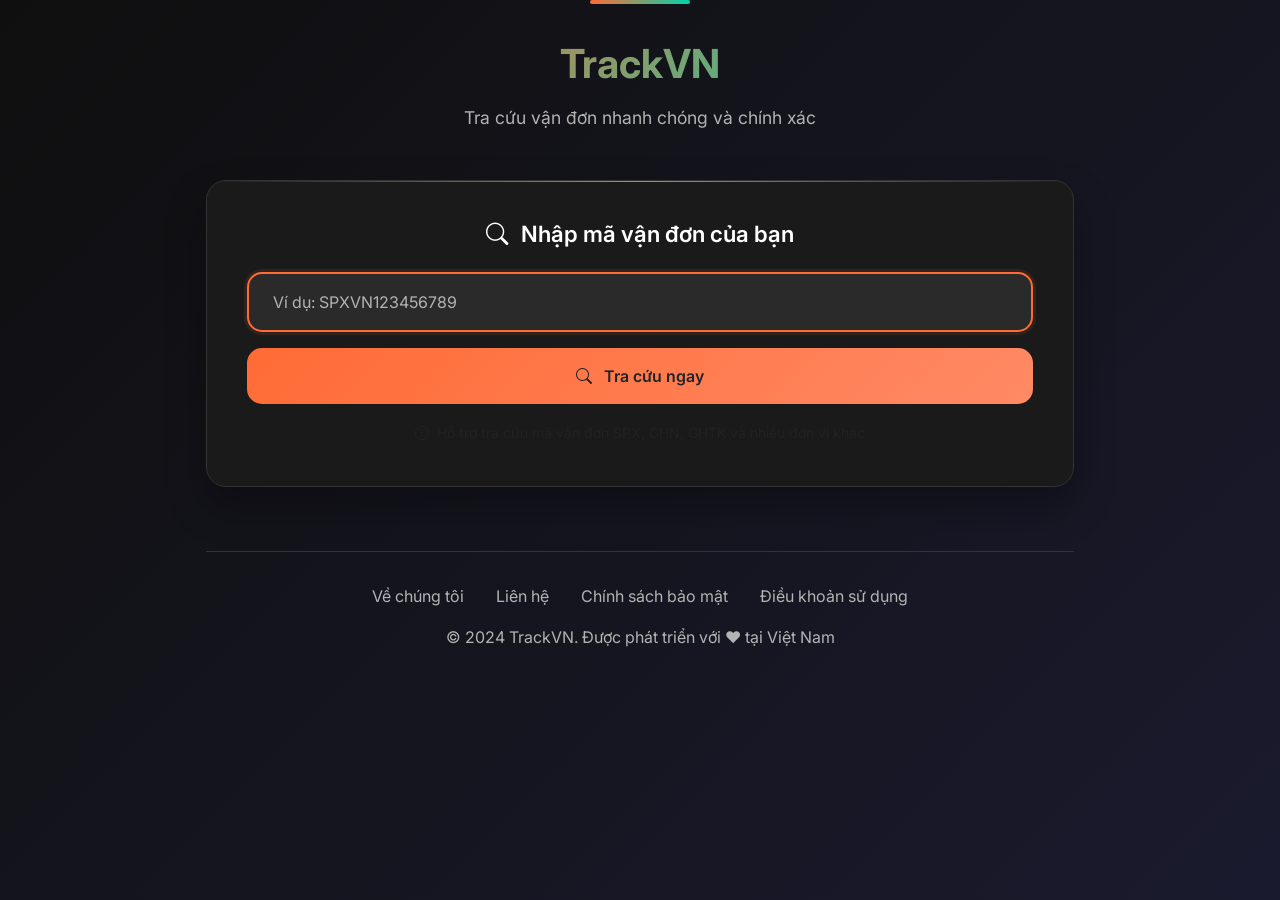
==== public/index.html @ 9b19fdf8 "Update index.html" ====
<!DOCTYPE html>
<html lang="vi">
<head>
  <meta charset="UTF-8" />
  <meta name="viewport" content="width=device-width, initial-scale=1.0" />
  <title>TrackVN - Tra cứu Mã Vận Đơn Shopee</title>
  <link href="https://cdn.jsdelivr.net/npm/bootstrap@5.3.0/dist/css/bootstrap.min.css" rel="stylesheet" />
  <link href="https://cdn.jsdelivr.net/npm/bootstrap-icons@1.10.5/font/bootstrap-icons.css" rel="stylesheet" />
  <link href="https://fonts.googleapis.com/css2?family=Inter:wght@300;400;500;600;700&display=swap" rel="stylesheet" />
  <style>
    :root {
      --primary-color: #ff6b35;
      --secondary-color: #4a90e2;
      --accent-color: #00d4aa;
      --background-dark: #0f0f0f;
      --surface-dark: #1a1a1a;
      --surface-light: #2a2a2a;
      --text-primary: #ffffff;
      --text-secondary: #b3b3b3;
      --border-color: #333333;
      --success-color: #10b981;
      --warning-color: #f59e0b;
      --error-color: #ef4444;
    }

    * {
      margin: 0;
      padding: 0;
      box-sizing: border-box;
    }

    body {
      background: linear-gradient(135deg, var(--background-dark) 0%, #1a1a2e 100%);
      color: var(--text-primary);
      font-family: 'Inter', 'Segoe UI', sans-serif;
      min-height: 100vh;
      line-height: 1.6;
    }

    .container {
      max-width: 900px;
      margin: 0 auto;
      padding: 2rem 1rem;
    }

    /* Header */
    .header {
      text-align: center;
      margin-bottom: 3rem;
      position: relative;
    }

    .header::before {
      content: '';
      position: absolute;
      top: -2rem;
      left: 50%;
      transform: translateX(-50%);
      width: 100px;
      height: 4px;
      background: linear-gradient(90deg, var(--primary-color), var(--accent-color));
      border-radius: 2px;
    }

    .logo {
      font-size: 2.5rem;
      font-weight: 700;
      background: linear-gradient(135deg, var(--primary-color), var(--accent-color));
      -webkit-background-clip: text;
      -webkit-text-fill-color: transparent;
      background-clip: text;
      margin-bottom: 0.5rem;
    }

    .subtitle {
      color: var(--text-secondary);
      font-size: 1.1rem;
      font-weight: 400;
    }

    /* Search Section */
    .search-section {
      background: var(--surface-dark);
      border-radius: 20px;
      padding: 2.5rem;
      margin-bottom: 3rem;
      box-shadow: 0 20px 40px rgba(0, 0, 0, 0.3);
      backdrop-filter: blur(10px);
      border: 1px solid var(--border-color);
      position: relative;
      overflow: hidden;
    }

    .search-section::before {
      content: '';
      position: absolute;
      top: 0;
      left: 0;
      right: 0;
      height: 1px;
      background: linear-gradient(90deg, transparent, var(--primary-color), transparent);
    }

    .search-title {
      font-size: 1.4rem;
      font-weight: 600;
      margin-bottom: 1.5rem;
      text-align: center;
    }

    .input-group {
      position: relative;
      margin-bottom: 1rem;
    }

    .form-control {
      background: var(--surface-light);
      border: 2px solid var(--border-color);
      color: var(--text-primary);
      border-radius: 15px;
      padding: 1rem 1.5rem;
      font-size: 1rem;
      transition: all 0.3s ease;
      height: auto;
    }

    .form-control:focus {
      background: var(--surface-light);
      border-color: var(--primary-color);
      box-shadow: 0 0 0 3px rgba(255, 107, 53, 0.1);
      color: var(--text-primary);
    }

    .form-control::placeholder {
      color: var(--text-secondary);
    }

    .btn-track {
      background: linear-gradient(135deg, var(--primary-color), #ff8a65);
      border: none;
      border-radius: 15px;
      padding: 1rem 2rem;
      font-weight: 600;
      font-size: 1rem;
      transition: all 0.3s ease;
      position: relative;
      overflow: hidden;
    }

    .btn-track:hover {
      transform: translateY(-2px);
      box-shadow: 0 10px 25px rgba(255, 107, 53, 0.3);
    }

    .btn-track:active {
      transform: translateY(0);
    }

    .btn-track .spinner-border {
      width: 1rem;
      height: 1rem;
    }

    /* Step Indicator */
    .step-container {
      display: none;
      background: var(--surface-dark);
      border-radius: 20px;
      padding: 2rem;
      margin-bottom: 2rem;
      border: 1px solid var(--border-color);
      box-shadow: 0 10px 30px rgba(0, 0, 0, 0.2);
    }

    .step-container.show {
      display: block;
      animation: slideIn 0.5s ease-out;
    }

    @keyframes slideIn {
      from {
        opacity: 0;
        transform: translateY(20px);
      }
      to {
        opacity: 1;
        transform: translateY(0);
      }
    }

    .step-indicator {
      display: flex;
      justify-content: space-between;
      align-items: center;
      position: relative;
      margin: 1rem 0;
    }

    .step-line {
      position: absolute;
      top: 50%;
      left: 0;
      right: 0;
      height: 3px;
      background: var(--border-color);
      z-index: 0;
      border-radius: 2px;
    }

    .step-progress {
      position: absolute;
      top: 50%;
      left: 0;
      height: 3px;
      background: linear-gradient(90deg, var(--primary-color), var(--accent-color));
      z-index: 1;
      border-radius: 2px;
      transition: width 0.8s ease;
    }

    .step {
      position: relative;
      z-index: 2;
      display: flex;
      flex-direction: column;
      align-items: center;
      flex: 1;
    }

    .step-icon {
      width: 50px;
      height: 50px;
      border-radius: 50%;
      background: var(--surface-light);
      color: var(--text-secondary);
      display: flex;
      align-items: center;
      justify-content: center;
      font-size: 1.2rem;
      border: 3px solid var(--border-color);
      transition: all 0.4s ease;
      margin-bottom: 0.5rem;
    }

    .step.active .step-icon {
      background: linear-gradient(135deg, var(--primary-color), var(--accent-color));
      color: white;
      border-color: var(--primary-color);
      transform: scale(1.1);
      box-shadow: 0 5px 20px rgba(255, 107, 53, 0.4);
    }

    .step-label {
      font-size: 0.9rem;
      font-weight: 500;
      text-align: center;
      color: var(--text-secondary);
      transition: color 0.3s ease;
    }

    .step.active .step-label {
      color: var(--text-primary);
      font-weight: 600;
    }

    /* Timeline */
    .timeline-container {
      display: none;
      background: var(--surface-dark);
      border-radius: 20px;
      padding: 2rem;
      border: 1px solid var(--border-color);
      box-shadow: 0 10px 30px rgba(0, 0, 0, 0.2);
    }

    .timeline-container.show {
      display: block;
      animation: slideIn 0.5s ease-out;
    }

    .timeline-title {
      font-size: 1.3rem;
      font-weight: 600;
      margin-bottom: 1.5rem;
      display: flex;
      align-items: center;
      gap: 0.5rem;
    }

    .timeline {
      position: relative;
      padding-left: 0;
      list-style: none;
    }

    .timeline::before {
      content: '';
      position: absolute;
      left: 25px;
      top: 0;
      bottom: 0;
      width: 2px;
      background: linear-gradient(180deg, var(--primary-color), var(--accent-color));
      border-radius: 1px;
    }

    .timeline-item {
      position: relative;
      padding-left: 60px;
      margin-bottom: 2rem;
      opacity: 0;
      animation: fadeInUp 0.6s ease forwards;
    }

    .timeline-item.hidden {
      display: none;
    }

    .timeline-item:nth-child(1) { animation-delay: 0.1s; }
    .timeline-item:nth-child(2) { animation-delay: 0.2s; }
    .timeline-item:nth-child(3) { animation-delay: 0.3s; }
    .timeline-item:nth-child(4) { animation-delay: 0.4s; }
    .timeline-item:nth-child(5) { animation-delay: 0.5s; }

    @keyframes fadeInUp {
      from {
        opacity: 0;
        transform: translateY(20px);
      }
      to {
        opacity: 1;
        transform: translateY(0);
      }
    }

    .timeline-marker {
      position: absolute;
      left: 15px;
      top: 5px;
      width: 20px;
      height: 20px;
      border-radius: 50%;
      background: linear-gradient(135deg, var(--primary-color), var(--accent-color));
      border: 3px solid var(--surface-dark);
      box-shadow: 0 0 0 3px var(--border-color);
    }

    .timeline-content {
      background: var(--surface-light);
      border-radius: 15px;
      padding: 1.5rem;
      border-left: 4px solid var(--primary-color);
    }

    .timeline-description {
      font-size: 1rem;
      font-weight: 500;
      margin-bottom: 0.5rem;
      color: var(--text-primary);
    }

    .timeline-time {
      font-size: 0.9rem;
      color: var(--text-secondary);
      display: flex;
      align-items: center;
      gap: 0.3rem;
    }

    /* Show More Button */
    .show-more-container {
      text-align: center;
      margin-top: 1.5rem;
      display: none;
    }

    .show-more-container.visible {
      display: block;
    }

    .btn-show-more {
      background: linear-gradient(135deg, var(--secondary-color), var(--accent-color));
      border: none;
      border-radius: 12px;
      padding: 0.8rem 1.5rem;
      color: white;
      font-weight: 500;
      font-size: 0.9rem;
      transition: all 0.3s ease;
      cursor: pointer;
    }

    .btn-show-more:hover {
      transform: translateY(-2px);
      box-shadow: 0 8px 20px rgba(74, 144, 226, 0.3);
    }

    .timeline-stats {
      display: flex;
      justify-content: space-between;
      align-items: center;
      margin-bottom: 1rem;
      padding: 1rem;
      background: var(--surface-light);
      border-radius: 12px;
      font-size: 0.9rem;
      color: var(--text-secondary);
    }

    /* Error State */
    .error-container {
      display: none;
      text-align: center;
      padding: 3rem 2rem;
      background: var(--surface-dark);
      border-radius: 20px;
      border: 1px solid var(--border-color);
    }

    .error-container.show {
      display: block;
      animation: slideIn 0.5s ease-out;
    }

    .error-icon {
      font-size: 4rem;
      color: var(--error-color);
      margin-bottom: 1rem;
    }

    .error-title {
      font-size: 1.3rem;
      font-weight: 600;
      margin-bottom: 0.5rem;
    }

    .error-message {
      color: var(--text-secondary);
      margin-bottom: 2rem;
    }

    /* Footer */
    .footer {
      text-align: center;
      margin-top: 4rem;
      padding-top: 2rem;
      border-top: 1px solid var(--border-color);
      color: var(--text-secondary);
    }

    .footer-links {
      display: flex;
      justify-content: center;
      gap: 2rem;
      margin-bottom: 1rem;
      flex-wrap: wrap;
    }

    .footer-link {
      color: var(--text-secondary);
      text-decoration: none;
      transition: color 0.3s ease;
    }

    .footer-link:hover {
      color: var(--primary-color);
    }

    /* Responsive */
    @media (max-width: 768px) {
      .container {
        padding: 1rem;
      }

      .search-section {
        padding: 2rem 1.5rem;
      }

      .step-indicator {
        flex-wrap: wrap;
        gap: 1rem;
      }

      .step {
        flex: 0 0 calc(50% - 0.5rem);
      }

      .step-line {
        display: none;
      }

      .logo {
        font-size: 2rem;
      }

      .footer-links {
        flex-direction: column;
        gap: 1rem;
      }
    }

    /* Loading Animation */
    .loading-dots {
      display: inline-block;
    }

    .loading-dots::after {
      content: '';
      animation: dots 1.5s infinite;
    }

    @keyframes dots {
      0%, 20% { content: ''; }
      40% { content: '.'; }
      60% { content: '..'; }
      80%, 100% { content: '...'; }
    }
  </style>
</head>
<body>
  <div class="container">
    <!-- Header -->
    <div class="header">
      <div class="logo">TrackVN</div>
      <div class="subtitle">Tra cứu vận đơn nhanh chóng và chính xác</div>
    </div>

    <!-- Search Section -->
    <div class="search-section">
      <h3 class="search-title">
        <i class="bi bi-search me-2"></i>
        Nhập mã vận đơn của bạn
      </h3>
      <div class="input-group">
        <input type="text" id="trackingCode" class="form-control" placeholder="Ví dụ: SPXVN123456789" maxlength="50">
      </div>
      <div class="d-grid">
        <button class="btn btn-track" onclick="trackOrder()">
          <i class="bi bi-search me-2"></i>
          <span class="btn-text">Tra cứu ngay</span>
        </button>
      </div>
      <div class="text-center mt-3">
        <small class="text-muted">
          <i class="bi bi-info-circle me-1"></i>
          Hỗ trợ tra cứu mã vận đơn SPX, GHN, GHTK và nhiều đơn vị khác
        </small>
      </div>
    </div>

    <!-- Step Indicator -->
    <div class="step-container" id="stepContainer">
      <h4 class="mb-3">
        <i class="bi bi-truck me-2"></i>
        Trạng thái đơn hàng
      </h4>
      <div class="step-indicator">
        <div class="step-line"></div>
        <div class="step-progress" id="stepProgress"></div>
        <div class="step" id="step-1">
          <div class="step-icon"><i class="bi bi-box-seam"></i></div>
          <div class="step-label">Chờ lấy hàng</div>
        </div>
        <div class="step" id="step-2">
          <div class="step-icon"><i class="bi bi-truck"></i></div>
          <div class="step-label">Đang vận chuyển</div>
        </div>
        <div class="step" id="step-3">
          <div class="step-icon"><i class="bi bi-geo-alt"></i></div>
          <div class="step-label">Đang giao hàng</div>
        </div>
        <div class="step" id="step-4">
          <div class="step-icon"><i class="bi bi-check-circle"></i></div>
          <div class="step-label">Đã giao hàng</div>
        </div>
      </div>
    </div>

    <!-- Timeline -->
    <div class="timeline-container" id="timelineContainer">
      <h4 class="timeline-title">
        <i class="bi bi-clock-history me-2"></i>
        Lịch sử vận chuyển
      </h4>
      <div class="timeline-stats" id="timelineStats" style="display: none;">
        <span id="statsText"></span>
        <span id="totalTime"></span>
      </div>
      <ul class="timeline" id="timeline"></ul>
      <div class="show-more-container" id="showMoreContainer">
        <button class="btn-show-more" onclick="toggleTimeline()">
          <i class="bi bi-chevron-down me-2"></i>
          <span id="showMoreText">Xem thêm</span>
        </button>
      </div>
    </div>

    <!-- Error State -->
    <div class="error-container" id="errorContainer">
      <div class="error-icon">
        <i class="bi bi-exclamation-triangle"></i>
      </div>
      <h4 class="error-title">Không tìm thấy thông tin</h4>
      <p class="error-message">Vui lòng kiểm tra lại mã vận đơn và thử lại</p>
      <button class="btn btn-track" onclick="clearResults()">
        <i class="bi bi-arrow-clockwise me-2"></i>
        Thử lại
      </button>
    </div>

    <!-- Footer -->
    <div class="footer">
      <div class="footer-links">
        <a href="#" class="footer-link">Về chúng tôi</a>
        <a href="#" class="footer-link">Liên hệ</a>
        <a href="#" class="footer-link">Chính sách bảo mật</a>
        <a href="#" class="footer-link">Điều khoản sử dụng</a>
      </div>
      <p class="mb-0">© 2024 TrackVN. Được phát triển với ❤️ tại Việt Nam</p>
    </div>
  </div>

  <script>
    let isTracking = false;
    let allRecords = [];
    let isExpanded = false;
    const INITIAL_ITEMS = 5;

    function updateSteps(latestCode) {
      const statusMap = {
        "Preparing to ship": 1,
        "Chuẩn bị hàng": 1,
        "Chờ lấy hàng": 1,
        "In transit": 2,
        "Đang vận chuyển": 2,
        "Đang di chuyển": 2,
        "Out for delivery": 3,
        "Đang giao hàng": 3,
        "Giao hàng": 3,
        "Delivered": 4,
        "Đã giao hàng": 4,
        "Hoàn thành": 4
      };
      
      const currentStep = statusMap[latestCode] || 1;
      const progressWidth = ((currentStep - 1) / 3) * 100;
      
      // Update progress bar
      const progressElement = document.getElementById('stepProgress');
      if (progressElement) {
        progressElement.style.width = `${progressWidth}%`;
      }
      
      // Update step states
      for (let i = 1; i <= 4; i++) {
        const stepElement = document.getElementById(`step-${i}`);
        if (stepElement) {
          stepElement.classList.toggle("active", i <= currentStep);
        }
      }
    }

    function showContainer(containerId) {
      const containers = ['stepContainer', 'timelineContainer', 'errorContainer'];
      containers.forEach(id => {
        const element = document.getElementById(id);
        if (id === containerId) {
          element.classList.add('show');
        } else {
          element.classList.remove('show');
        }
      });
    }

    function clearResults() {
      ['stepContainer', 'timelineContainer', 'errorContainer'].forEach(id => {
        document.getElementById(id).classList.remove('show');
      });
      document.getElementById('trackingCode').focus();
      allRecords = [];
      isExpanded = false;
    }

    function setLoadingState(loading) {
      const btn = document.querySelector('.btn-track');
      const btnText = btn.querySelector('.btn-text');
      const trackingInput = document.getElementById('trackingCode');
      
      if (loading) {
        btn.disabled = true;
        trackingInput.disabled = true;
        btnText.innerHTML = '<span class="loading-dots">Đang tra cứu</span>';
        btn.classList.add('loading');
      } else {
        btn.disabled = false;
        trackingInput.disabled = false;
        btnText.innerHTML = 'Tra cứu ngay';
        btn.classList.remove('loading');
      }
    }

    function formatTimelineItem(record, index) {
      const date = new Date(record.actual_time * 1000);
      const formattedDate = date.toLocaleDateString('vi-VN', {
        weekday: 'long',
        year: 'numeric',
        month: 'long',
        day: 'numeric'
      });
      const formattedTime = date.toLocaleTimeString('vi-VN', {
        hour: '2-digit',
        minute: '2-digit'
      });

      const isHidden = !isExpanded && index >= INITIAL_ITEMS;

      return `
        <li class="timeline-item ${isHidden ? 'hidden' : ''}">
          <div class="timeline-marker"></div>
          <div class="timeline-content">
            <div class="timeline-description">
              ${record.buyer_description || record.description}
            </div>
            <div class="timeline-time">
              <i class="bi bi-calendar3 me-1"></i>
              ${formattedDate}
              <i class="bi bi-clock ms-2 me-1"></i>
              ${formattedTime}
            </div>
          </div>
        </li>
      `;
    }

    function updateTimelineStats(records) {
      const statsElement = document.getElementById('timelineStats');
      const statsText = document.getElementById('statsText');
      const totalTimeElement = document.getElementById('totalTime');
      
      if (records.length > 0) {
        const firstDate = new Date(records[records.length - 1].actual_time * 1000);
        const lastDate = new Date(records[0].actual_time * 1000);
        const diffTime = Math.abs(lastDate - firstDate);
        const diffDays = Math.ceil(diffTime / (1000 * 60 * 60 * 24));
        
        statsText.textContent = `Tổng cộng ${records.length} cập nhật trạng thái`;
        totalTimeElement.textContent = `Thời gian vận chuyển: ${diffDays} ngày`;
        statsElement.style.display = 'flex';
      }
    }

    function renderTimeline() {
      const timeline = document.getElementById('timeline');
      const showMoreContainer = document.getElementById('showMoreContainer');
      const showMoreText = document.getElementById('showMoreText');
      const showMoreIcon = document.querySelector('.btn-show-more i');
      
      timeline.innerHTML = allRecords.map((record, index) => 
        formatTimelineItem(record, index)
      ).join('');

      // Show/hide "show more" button
      if (allRecords.length > INITIAL_ITEMS) {
        showMoreContainer.classList.add('visible');
        if (isExpanded) {
          showMoreText.textContent = 'Ẩn bớt';
          showMoreIcon.className = 'bi bi-chevron-up me-2';
        } else {
          showMoreText.textContent = `Xem thêm (${allRecords.length - INITIAL_ITEMS})`;
          showMoreIcon.className = 'bi bi-chevron-down me-2';
        }
      } else {
        showMoreContainer.classList.remove('visible');
      }
    }

    function toggleTimeline() {
      isExpanded = !isExpanded;
      
      const hiddenItems = document.querySelectorAll('.timeline-item.hidden');
      const showMoreText = document.getElementById('showMoreText');
      const showMoreIcon = document.querySelector('.btn-show-more i');
      
      if (isExpanded) {
        // Show all items
        hiddenItems.forEach((item, index) => {
          setTimeout(() => {
            item.classList.remove('hidden');
          }, index * 100);
        });
        showMoreText.textContent = 'Ẩn bớt';
        showMoreIcon.className = 'bi bi-chevron-up me-2';
      } else {
        // Hide extra items
        const allItems = document.querySelectorAll('.timeline-item');
        allItems.forEach((item, index) => {
          if (index >= INITIAL_ITEMS) {
            item.classList.add('hidden');
          }
        });
        showMoreText.textContent = `Xem thêm (${allRecords.length - INITIAL_ITEMS})`;
        showMoreIcon.className = 'bi bi-chevron-down me-2';
      }
    }

    async function trackOrder() {
      const code = document.getElementById("trackingCode").value.trim();
      
      if (!code) {
        document.getElementById('trackingCode').focus();
        return;
      }

      if (isTracking) return;
      isTracking = true;

      clearResults();
      setLoadingState(true);

      try {
        // Simulate API call delay for demo
        await new Promise(resolve => setTimeout(resolve, 1500));
        
        const res = await fetch(`/api/track?spx_tn=${code}`);
        const json = await res.json();

        const records = json?.data?.sls_tracking_info?.records || [];
        
        if (records.length === 0) {
          throw new Error('No tracking information found');
        }

        allRecords = records; // Store all records
        isExpanded = false; // Reset expansion state

        // Show step indicator
        showContainer('stepContainer');
        updateSteps(records[0].milestone_name || records[0].buyer_description || records[0].description);

        // Show timeline with initial items
        setTimeout(() => {
          showContainer('timelineContainer');
          updateTimelineStats(records);
          renderTimeline();
        }, 300);

      } catch (error) {
        console.error('Tracking error:', error);
        showContainer('errorContainer');
      } finally {
        setLoadingState(false);
        isTracking = false;
      }
    }

    // Enter key support
    document.getElementById('trackingCode').addEventListener('keypress', function(e) {
      if (e.key === 'Enter') {
        trackOrder();
      }
    });

    // Auto-focus on input
    document.getElementById('trackingCode').focus();

    // Auto-clear on input change
    document.getElementById('trackingCode').addEventListener('input', function() {
      if (this.value.trim() === '') {
        clearResults();
      }
    });
  </script>
</body>
</html>
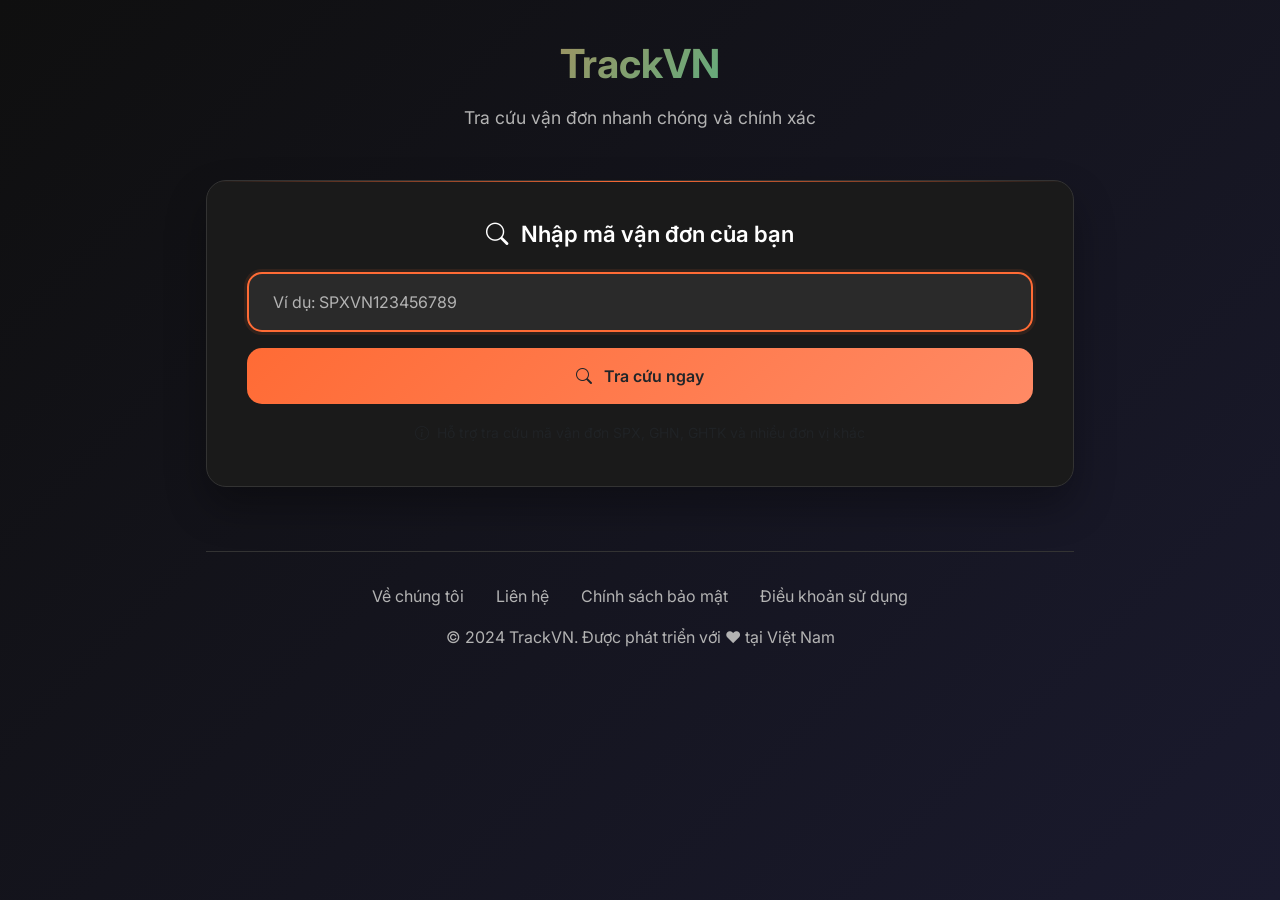
==== commit 703467ca: "Update index.html" ====
--- a/public/index.html
+++ b/public/index.html
@@ -50,7 +50,7 @@
       position: relative;
     }
 
-    .header::before {
+/*     .header::before {
       content: '';
       position: absolute;
       top: -2rem;
@@ -60,7 +60,7 @@
       height: 4px;
       background: linear-gradient(90deg, var(--primary-color), var(--accent-color));
       border-radius: 2px;
-    }
+    } */
 
     .logo {
       font-size: 2.5rem;
@@ -661,16 +661,12 @@
     }
 
     function showContainer(containerId) {
-      const containers = ['stepContainer', 'timelineContainer', 'errorContainer'];
-      containers.forEach(id => {
-        const element = document.getElementById(id);
-        if (id === containerId) {
-          element.classList.add('show');
-        } else {
-          element.classList.remove('show');
-        }
-      });
-    }
+      const element = document.getElementById(containerId);
+      if (element) {
+        element.classList.add('show');
+      }
+    }
+
 
     function clearResults() {
       ['stepContainer', 'timelineContainer', 'errorContainer'].forEach(id => {
@@ -840,6 +836,7 @@
         // Show timeline with initial items
         setTimeout(() => {
           showContainer('timelineContainer');
+          showContainer('stepContainer');
           updateTimelineStats(records);
           renderTimeline();
         }, 300);
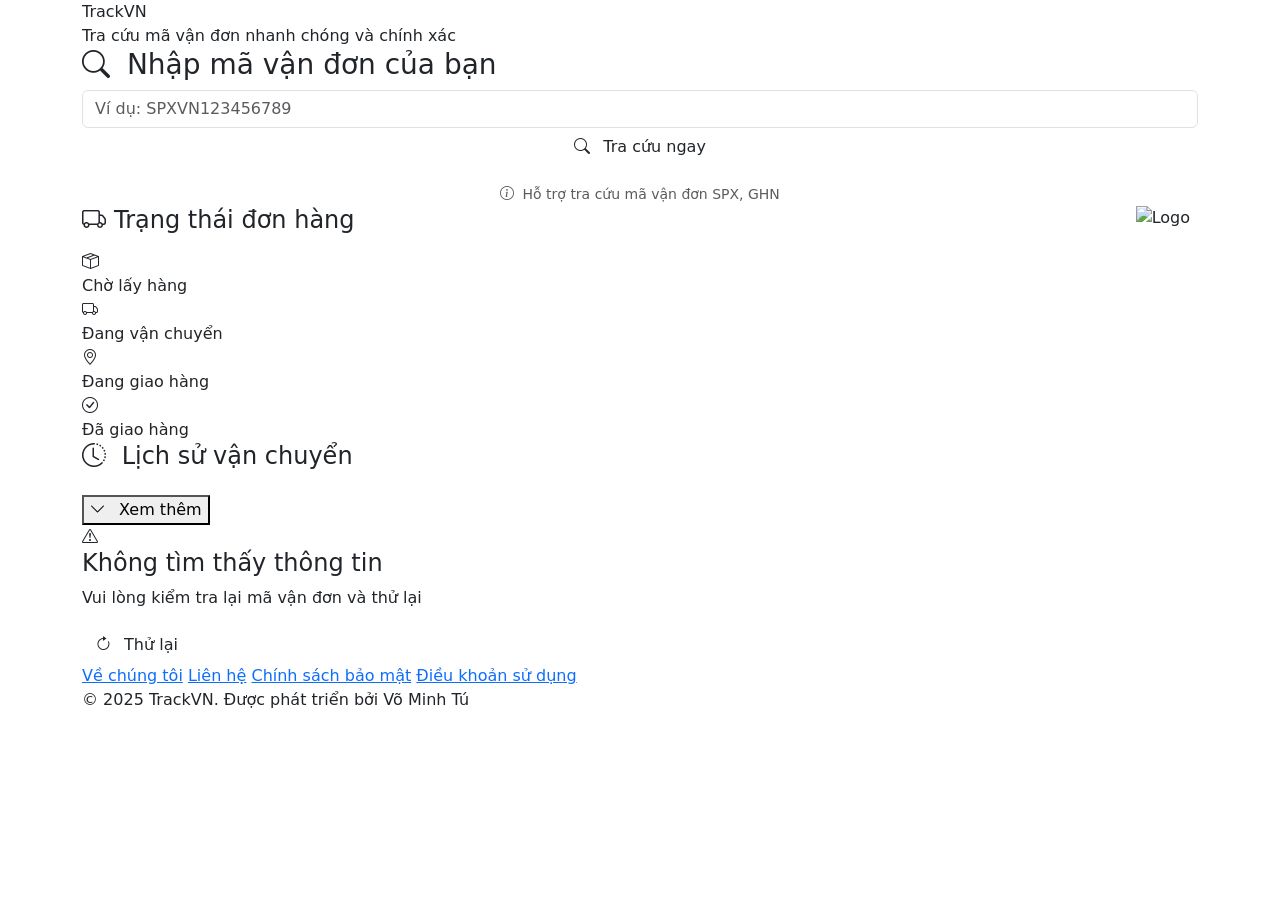
==== commit 5acf9055: "Update index.html" ====
--- a/public/index.html
+++ b/public/index.html
@@ -7,522 +7,16 @@
   <link href="https://cdn.jsdelivr.net/npm/bootstrap@5.3.0/dist/css/bootstrap.min.css" rel="stylesheet" />
   <link href="https://cdn.jsdelivr.net/npm/bootstrap-icons@1.10.5/font/bootstrap-icons.css" rel="stylesheet" />
   <link href="https://fonts.googleapis.com/css2?family=Inter:wght@300;400;500;600;700&display=swap" rel="stylesheet" />
-  <style>
-    :root {
-      --primary-color: #ff6b35;
-      --secondary-color: #4a90e2;
-      --accent-color: #00d4aa;
-      --background-dark: #0f0f0f;
-      --surface-dark: #1a1a1a;
-      --surface-light: #2a2a2a;
-      --text-primary: #ffffff;
-      --text-secondary: #b3b3b3;
-      --border-color: #333333;
-      --success-color: #10b981;
-      --warning-color: #f59e0b;
-      --error-color: #ef4444;
-    }
+  <link href="style.css" rel="stylesheet" />
 
-    * {
-      margin: 0;
-      padding: 0;
-      box-sizing: border-box;
-    }
-
-    body {
-      background: linear-gradient(135deg, var(--background-dark) 0%, #1a1a2e 100%);
-      color: var(--text-primary);
-      font-family: 'Inter', 'Segoe UI', sans-serif;
-      min-height: 100vh;
-      line-height: 1.6;
-    }
-
-    .container {
-      max-width: 900px;
-      margin: 0 auto;
-      padding: 2rem 1rem;
-    }
-
-    /* Header */
-    .header {
-      text-align: center;
-      margin-bottom: 3rem;
-      position: relative;
-    }
-
-/*     .header::before {
-      content: '';
-      position: absolute;
-      top: -2rem;
-      left: 50%;
-      transform: translateX(-50%);
-      width: 100px;
-      height: 4px;
-      background: linear-gradient(90deg, var(--primary-color), var(--accent-color));
-      border-radius: 2px;
-    } */
-
-    .logo {
-      font-size: 2.5rem;
-      font-weight: 700;
-      background: linear-gradient(135deg, var(--primary-color), var(--accent-color));
-      -webkit-background-clip: text;
-      -webkit-text-fill-color: transparent;
-      background-clip: text;
-      margin-bottom: 0.5rem;
-    }
-
-    .subtitle {
-      color: var(--text-secondary);
-      font-size: 1.1rem;
-      font-weight: 400;
-    }
-
-    /* Search Section */
-    .search-section {
-      background: var(--surface-dark);
-      border-radius: 20px;
-      padding: 2.5rem;
-      margin-bottom: 3rem;
-      box-shadow: 0 20px 40px rgba(0, 0, 0, 0.3);
-      backdrop-filter: blur(10px);
-      border: 1px solid var(--border-color);
-      position: relative;
-      overflow: hidden;
-    }
-
-    .search-section::before {
-      content: '';
-      position: absolute;
-      top: 0;
-      left: 0;
-      right: 0;
-      height: 1px;
-      background: linear-gradient(90deg, transparent, var(--primary-color), transparent);
-    }
-
-    .search-title {
-      font-size: 1.4rem;
-      font-weight: 600;
-      margin-bottom: 1.5rem;
-      text-align: center;
-    }
-
-    .input-group {
-      position: relative;
-      margin-bottom: 1rem;
-    }
-
-    .form-control {
-      background: var(--surface-light);
-      border: 2px solid var(--border-color);
-      color: var(--text-primary);
-      border-radius: 15px;
-      padding: 1rem 1.5rem;
-      font-size: 1rem;
-      transition: all 0.3s ease;
-      height: auto;
-    }
-
-    .form-control:focus {
-      background: var(--surface-light);
-      border-color: var(--primary-color);
-      box-shadow: 0 0 0 3px rgba(255, 107, 53, 0.1);
-      color: var(--text-primary);
-    }
-
-    .form-control::placeholder {
-      color: var(--text-secondary);
-    }
-
-    .btn-track {
-      background: linear-gradient(135deg, var(--primary-color), #ff8a65);
-      border: none;
-      border-radius: 15px;
-      padding: 1rem 2rem;
-      font-weight: 600;
-      font-size: 1rem;
-      transition: all 0.3s ease;
-      position: relative;
-      overflow: hidden;
-    }
-
-    .btn-track:hover {
-      transform: translateY(-2px);
-      box-shadow: 0 10px 25px rgba(255, 107, 53, 0.3);
-    }
-
-    .btn-track:active {
-      transform: translateY(0);
-    }
-
-    .btn-track .spinner-border {
-      width: 1rem;
-      height: 1rem;
-    }
-
-    /* Step Indicator */
-    .step-container {
-      display: none;
-      background: var(--surface-dark);
-      border-radius: 20px;
-      padding: 2rem;
-      margin-bottom: 2rem;
-      border: 1px solid var(--border-color);
-      box-shadow: 0 10px 30px rgba(0, 0, 0, 0.2);
-    }
-
-    .step-container.show {
-      display: block;
-      animation: slideIn 0.5s ease-out;
-    }
-
-    @keyframes slideIn {
-      from {
-        opacity: 0;
-        transform: translateY(20px);
-      }
-      to {
-        opacity: 1;
-        transform: translateY(0);
-      }
-    }
-
-    .step-indicator {
-      display: flex;
-      justify-content: space-between;
-      align-items: center;
-      position: relative;
-      margin: 1rem 0;
-    }
-
-    .step-line {
-      position: absolute;
-      top: 50%;
-      left: 0;
-      right: 0;
-      height: 3px;
-      background: var(--border-color);
-      z-index: 0;
-      border-radius: 2px;
-    }
-
-    .step-progress {
-      position: absolute;
-      top: 50%;
-      left: 0;
-      height: 3px;
-      background: linear-gradient(90deg, var(--primary-color), var(--accent-color));
-      z-index: 1;
-      border-radius: 2px;
-      transition: width 0.8s ease;
-    }
-
-    .step {
-      position: relative;
-      z-index: 2;
-      display: flex;
-      flex-direction: column;
-      align-items: center;
-      flex: 1;
-    }
-
-    .step-icon {
-      width: 50px;
-      height: 50px;
-      border-radius: 50%;
-      background: var(--surface-light);
-      color: var(--text-secondary);
-      display: flex;
-      align-items: center;
-      justify-content: center;
-      font-size: 1.2rem;
-      border: 3px solid var(--border-color);
-      transition: all 0.4s ease;
-      margin-bottom: 0.5rem;
-    }
-
-    .step.active .step-icon {
-      background: linear-gradient(135deg, var(--primary-color), var(--accent-color));
-      color: white;
-      border-color: var(--primary-color);
-      transform: scale(1.1);
-      box-shadow: 0 5px 20px rgba(255, 107, 53, 0.4);
-    }
-
-    .step-label {
-      font-size: 0.9rem;
-      font-weight: 500;
-      text-align: center;
-      color: var(--text-secondary);
-      transition: color 0.3s ease;
-    }
-
-    .step.active .step-label {
-      color: var(--text-primary);
-      font-weight: 600;
-    }
-
-    /* Timeline */
-    .timeline-container {
-      display: none;
-      background: var(--surface-dark);
-      border-radius: 20px;
-      padding: 2rem;
-      border: 1px solid var(--border-color);
-      box-shadow: 0 10px 30px rgba(0, 0, 0, 0.2);
-    }
-
-    .timeline-container.show {
-      display: block;
-      animation: slideIn 0.5s ease-out;
-    }
-
-    .timeline-title {
-      font-size: 1.3rem;
-      font-weight: 600;
-      margin-bottom: 1.5rem;
-      display: flex;
-      align-items: center;
-      gap: 0.5rem;
-    }
-
-    .timeline {
-      position: relative;
-      padding-left: 0;
-      list-style: none;
-    }
-
-    .timeline::before {
-      content: '';
-      position: absolute;
-      left: 25px;
-      top: 0;
-      bottom: 0;
-      width: 2px;
-      background: linear-gradient(180deg, var(--primary-color), var(--accent-color));
-      border-radius: 1px;
-    }
-
-    .timeline-item {
-      position: relative;
-      padding-left: 60px;
-      margin-bottom: 2rem;
-      opacity: 0;
-      animation: fadeInUp 0.6s ease forwards;
-    }
-
-    .timeline-item.hidden {
-      display: none;
-    }
-
-    .timeline-item:nth-child(1) { animation-delay: 0.1s; }
-    .timeline-item:nth-child(2) { animation-delay: 0.2s; }
-    .timeline-item:nth-child(3) { animation-delay: 0.3s; }
-    .timeline-item:nth-child(4) { animation-delay: 0.4s; }
-    .timeline-item:nth-child(5) { animation-delay: 0.5s; }
-
-    @keyframes fadeInUp {
-      from {
-        opacity: 0;
-        transform: translateY(20px);
-      }
-      to {
-        opacity: 1;
-        transform: translateY(0);
-      }
-    }
-
-    .timeline-marker {
-      position: absolute;
-      left: 15px;
-      top: 5px;
-      width: 20px;
-      height: 20px;
-      border-radius: 50%;
-      background: linear-gradient(135deg, var(--primary-color), var(--accent-color));
-      border: 3px solid var(--surface-dark);
-      box-shadow: 0 0 0 3px var(--border-color);
-    }
-
-    .timeline-content {
-      background: var(--surface-light);
-      border-radius: 15px;
-      padding: 1.5rem;
-      border-left: 4px solid var(--primary-color);
-    }
-
-    .timeline-description {
-      font-size: 1rem;
-      font-weight: 500;
-      margin-bottom: 0.5rem;
-      color: var(--text-primary);
-    }
-
-    .timeline-time {
-      font-size: 0.9rem;
-      color: var(--text-secondary);
-      display: flex;
-      align-items: center;
-      gap: 0.3rem;
-    }
-
-    /* Show More Button */
-    .show-more-container {
-      text-align: center;
-      margin-top: 1.5rem;
-      display: none;
-    }
-
-    .show-more-container.visible {
-      display: block;
-    }
-
-    .btn-show-more {
-      background: linear-gradient(135deg, var(--secondary-color), var(--accent-color));
-      border: none;
-      border-radius: 12px;
-      padding: 0.8rem 1.5rem;
-      color: white;
-      font-weight: 500;
-      font-size: 0.9rem;
-      transition: all 0.3s ease;
-      cursor: pointer;
-    }
-
-    .btn-show-more:hover {
-      transform: translateY(-2px);
-      box-shadow: 0 8px 20px rgba(74, 144, 226, 0.3);
-    }
-
-    .timeline-stats {
-      display: flex;
-      justify-content: space-between;
-      align-items: center;
-      margin-bottom: 1rem;
-      padding: 1rem;
-      background: var(--surface-light);
-      border-radius: 12px;
-      font-size: 0.9rem;
-      color: var(--text-secondary);
-    }
-
-    /* Error State */
-    .error-container {
-      display: none;
-      text-align: center;
-      padding: 3rem 2rem;
-      background: var(--surface-dark);
-      border-radius: 20px;
-      border: 1px solid var(--border-color);
-    }
-
-    .error-container.show {
-      display: block;
-      animation: slideIn 0.5s ease-out;
-    }
-
-    .error-icon {
-      font-size: 4rem;
-      color: var(--error-color);
-      margin-bottom: 1rem;
-    }
-
-    .error-title {
-      font-size: 1.3rem;
-      font-weight: 600;
-      margin-bottom: 0.5rem;
-    }
-
-    .error-message {
-      color: var(--text-secondary);
-      margin-bottom: 2rem;
-    }
-
-    /* Footer */
-    .footer {
-      text-align: center;
-      margin-top: 4rem;
-      padding-top: 2rem;
-      border-top: 1px solid var(--border-color);
-      color: var(--text-secondary);
-    }
-
-    .footer-links {
-      display: flex;
-      justify-content: center;
-      gap: 2rem;
-      margin-bottom: 1rem;
-      flex-wrap: wrap;
-    }
-
-    .footer-link {
-      color: var(--text-secondary);
-      text-decoration: none;
-      transition: color 0.3s ease;
-    }
-
-    .footer-link:hover {
-      color: var(--primary-color);
-    }
-
-    /* Responsive */
-    @media (max-width: 768px) {
-      .container {
-        padding: 1rem;
-      }
-
-      .search-section {
-        padding: 2rem 1.5rem;
-      }
-
-      .step-indicator {
-        flex-wrap: wrap;
-        gap: 1rem;
-      }
-
-      .step {
-        flex: 0 0 calc(50% - 0.5rem);
-      }
-
-      .step-line {
-        display: none;
-      }
-
-      .logo {
-        font-size: 2rem;
-      }
-
-      .footer-links {
-        flex-direction: column;
-        gap: 1rem;
-      }
-    }
-
-    /* Loading Animation */
-    .loading-dots {
-      display: inline-block;
-    }
-
-    .loading-dots::after {
-      content: '';
-      animation: dots 1.5s infinite;
-    }
-
-    @keyframes dots {
-      0%, 20% { content: ''; }
-      40% { content: '.'; }
-      60% { content: '..'; }
-      80%, 100% { content: '...'; }
-    }
-  </style>
 </head>
 <body>
+    <script src="script.js"></script>
   <div class="container">
     <!-- Header -->
     <div class="header">
       <div class="logo">TrackVN</div>
-      <div class="subtitle">Tra cứu vận đơn nhanh chóng và chính xác</div>
+      <div class="subtitle">Tra cứu mã vận đơn nhanh chóng và chính xác</div>
     </div>
 
     <!-- Search Section -->
@@ -543,17 +37,24 @@
       <div class="text-center mt-3">
         <small class="text-muted">
           <i class="bi bi-info-circle me-1"></i>
-          Hỗ trợ tra cứu mã vận đơn SPX, GHN, GHTK và nhiều đơn vị khác
+          Hỗ trợ tra cứu mã vận đơn SPX, GHN
         </small>
       </div>
     </div>
 
     <!-- Step Indicator -->
     <div class="step-container" id="stepContainer">
-      <h4 class="mb-3">
+      <div class="d-flex justify-content-between align-items-center mb-3">
+    <h4 class="mb-0 d-flex align-items-center">
         <i class="bi bi-truck me-2"></i>
         Trạng thái đơn hàng
-      </h4>
+    </h4>
+    <div id="carrierInfo" class="d-flex align-items-center" style="display: none;">
+        <img id="carrierLogo" src="" alt="Logo" style="height: 28px; margin-right: 8px;" />
+        <span id="carrierName" class="fw-semibold small text-muted"></span>
+    </div>
+    </div>
+
       <div class="step-indicator">
         <div class="step-line"></div>
         <div class="step-progress" id="stepProgress"></div>
@@ -582,6 +83,7 @@
         <i class="bi bi-clock-history me-2"></i>
         Lịch sử vận chuyển
       </h4>
+      <div id="senderReceiverContainer" class="px-2 mb-4"></div>
       <div class="timeline-stats" id="timelineStats" style="display: none;">
         <span id="statsText"></span>
         <span id="totalTime"></span>
@@ -616,256 +118,8 @@
         <a href="#" class="footer-link">Chính sách bảo mật</a>
         <a href="#" class="footer-link">Điều khoản sử dụng</a>
       </div>
-      <p class="mb-0">© 2024 TrackVN. Được phát triển với ❤️ tại Việt Nam</p>
+      <p class="mb-0">© 2025 TrackVN. Được phát triển bởi Võ Minh Tú</p>
     </div>
   </div>
-
-  <script>
-    let isTracking = false;
-    let allRecords = [];
-    let isExpanded = false;
-    const INITIAL_ITEMS = 5;
-
-    function updateSteps(latestCode) {
-      const statusMap = {
-        "Preparing to ship": 1,
-        "Chuẩn bị hàng": 1,
-        "Chờ lấy hàng": 1,
-        "In transit": 2,
-        "Đang vận chuyển": 2,
-        "Đang di chuyển": 2,
-        "Out for delivery": 3,
-        "Đang giao hàng": 3,
-        "Giao hàng": 3,
-        "Delivered": 4,
-        "Đã giao hàng": 4,
-        "Hoàn thành": 4
-      };
-      
-      const currentStep = statusMap[latestCode] || 1;
-      const progressWidth = ((currentStep - 1) / 3) * 100;
-      
-      // Update progress bar
-      const progressElement = document.getElementById('stepProgress');
-      if (progressElement) {
-        progressElement.style.width = `${progressWidth}%`;
-      }
-      
-      // Update step states
-      for (let i = 1; i <= 4; i++) {
-        const stepElement = document.getElementById(`step-${i}`);
-        if (stepElement) {
-          stepElement.classList.toggle("active", i <= currentStep);
-        }
-      }
-    }
-
-    function showContainer(containerId) {
-      const element = document.getElementById(containerId);
-      if (element) {
-        element.classList.add('show');
-      }
-    }
-
-
-    function clearResults() {
-      ['stepContainer', 'timelineContainer', 'errorContainer'].forEach(id => {
-        document.getElementById(id).classList.remove('show');
-      });
-      document.getElementById('trackingCode').focus();
-      allRecords = [];
-      isExpanded = false;
-    }
-
-    function setLoadingState(loading) {
-      const btn = document.querySelector('.btn-track');
-      const btnText = btn.querySelector('.btn-text');
-      const trackingInput = document.getElementById('trackingCode');
-      
-      if (loading) {
-        btn.disabled = true;
-        trackingInput.disabled = true;
-        btnText.innerHTML = '<span class="loading-dots">Đang tra cứu</span>';
-        btn.classList.add('loading');
-      } else {
-        btn.disabled = false;
-        trackingInput.disabled = false;
-        btnText.innerHTML = 'Tra cứu ngay';
-        btn.classList.remove('loading');
-      }
-    }
-
-    function formatTimelineItem(record, index) {
-      const date = new Date(record.actual_time * 1000);
-      const formattedDate = date.toLocaleDateString('vi-VN', {
-        weekday: 'long',
-        year: 'numeric',
-        month: 'long',
-        day: 'numeric'
-      });
-      const formattedTime = date.toLocaleTimeString('vi-VN', {
-        hour: '2-digit',
-        minute: '2-digit'
-      });
-
-      const isHidden = !isExpanded && index >= INITIAL_ITEMS;
-
-      return `
-        <li class="timeline-item ${isHidden ? 'hidden' : ''}">
-          <div class="timeline-marker"></div>
-          <div class="timeline-content">
-            <div class="timeline-description">
-              ${record.buyer_description || record.description}
-            </div>
-            <div class="timeline-time">
-              <i class="bi bi-calendar3 me-1"></i>
-              ${formattedDate}
-              <i class="bi bi-clock ms-2 me-1"></i>
-              ${formattedTime}
-            </div>
-          </div>
-        </li>
-      `;
-    }
-
-    function updateTimelineStats(records) {
-      const statsElement = document.getElementById('timelineStats');
-      const statsText = document.getElementById('statsText');
-      const totalTimeElement = document.getElementById('totalTime');
-      
-      if (records.length > 0) {
-        const firstDate = new Date(records[records.length - 1].actual_time * 1000);
-        const lastDate = new Date(records[0].actual_time * 1000);
-        const diffTime = Math.abs(lastDate - firstDate);
-        const diffDays = Math.ceil(diffTime / (1000 * 60 * 60 * 24));
-        
-        statsText.textContent = `Tổng cộng ${records.length} cập nhật trạng thái`;
-        totalTimeElement.textContent = `Thời gian vận chuyển: ${diffDays} ngày`;
-        statsElement.style.display = 'flex';
-      }
-    }
-
-    function renderTimeline() {
-      const timeline = document.getElementById('timeline');
-      const showMoreContainer = document.getElementById('showMoreContainer');
-      const showMoreText = document.getElementById('showMoreText');
-      const showMoreIcon = document.querySelector('.btn-show-more i');
-      
-      timeline.innerHTML = allRecords.map((record, index) => 
-        formatTimelineItem(record, index)
-      ).join('');
-
-      // Show/hide "show more" button
-      if (allRecords.length > INITIAL_ITEMS) {
-        showMoreContainer.classList.add('visible');
-        if (isExpanded) {
-          showMoreText.textContent = 'Ẩn bớt';
-          showMoreIcon.className = 'bi bi-chevron-up me-2';
-        } else {
-          showMoreText.textContent = `Xem thêm (${allRecords.length - INITIAL_ITEMS})`;
-          showMoreIcon.className = 'bi bi-chevron-down me-2';
-        }
-      } else {
-        showMoreContainer.classList.remove('visible');
-      }
-    }
-
-    function toggleTimeline() {
-      isExpanded = !isExpanded;
-      
-      const hiddenItems = document.querySelectorAll('.timeline-item.hidden');
-      const showMoreText = document.getElementById('showMoreText');
-      const showMoreIcon = document.querySelector('.btn-show-more i');
-      
-      if (isExpanded) {
-        // Show all items
-        hiddenItems.forEach((item, index) => {
-          setTimeout(() => {
-            item.classList.remove('hidden');
-          }, index * 100);
-        });
-        showMoreText.textContent = 'Ẩn bớt';
-        showMoreIcon.className = 'bi bi-chevron-up me-2';
-      } else {
-        // Hide extra items
-        const allItems = document.querySelectorAll('.timeline-item');
-        allItems.forEach((item, index) => {
-          if (index >= INITIAL_ITEMS) {
-            item.classList.add('hidden');
-          }
-        });
-        showMoreText.textContent = `Xem thêm (${allRecords.length - INITIAL_ITEMS})`;
-        showMoreIcon.className = 'bi bi-chevron-down me-2';
-      }
-    }
-
-    async function trackOrder() {
-      const code = document.getElementById("trackingCode").value.trim();
-      
-      if (!code) {
-        document.getElementById('trackingCode').focus();
-        return;
-      }
-
-      if (isTracking) return;
-      isTracking = true;
-
-      clearResults();
-      setLoadingState(true);
-
-      try {
-        // Simulate API call delay for demo
-        await new Promise(resolve => setTimeout(resolve, 1500));
-        
-        const res = await fetch(`/api/track?spx_tn=${code}`);
-        const json = await res.json();
-
-        const records = json?.data?.sls_tracking_info?.records || [];
-        
-        if (records.length === 0) {
-          throw new Error('No tracking information found');
-        }
-
-        allRecords = records; // Store all records
-        isExpanded = false; // Reset expansion state
-
-        // Show step indicator
-        showContainer('stepContainer');
-        updateSteps(records[0].milestone_name || records[0].buyer_description || records[0].description);
-
-        // Show timeline with initial items
-        setTimeout(() => {
-          showContainer('timelineContainer');
-          showContainer('stepContainer');
-          updateTimelineStats(records);
-          renderTimeline();
-        }, 300);
-
-      } catch (error) {
-        console.error('Tracking error:', error);
-        showContainer('errorContainer');
-      } finally {
-        setLoadingState(false);
-        isTracking = false;
-      }
-    }
-
-    // Enter key support
-    document.getElementById('trackingCode').addEventListener('keypress', function(e) {
-      if (e.key === 'Enter') {
-        trackOrder();
-      }
-    });
-
-    // Auto-focus on input
-    document.getElementById('trackingCode').focus();
-
-    // Auto-clear on input change
-    document.getElementById('trackingCode').addEventListener('input', function() {
-      if (this.value.trim() === '') {
-        clearResults();
-      }
-    });
-  </script>
 </body>
 </html>
